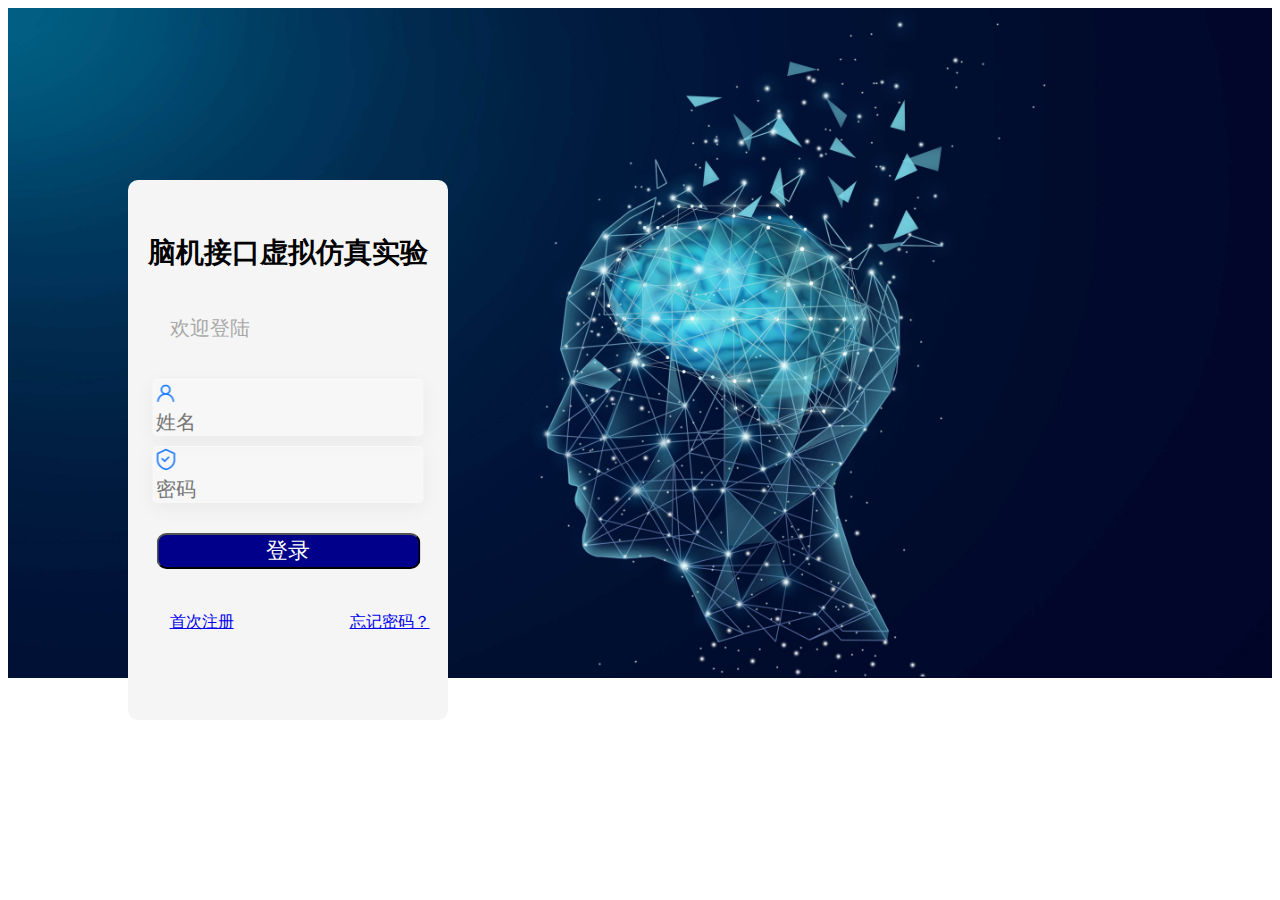
==== index.html @ 6a5bd4f7 "Add files via upload" ====
<!DOCTYPE html>
<html lang="en">
<head>
    <meta charset="UTF-8">
    <title>脑机接口虚拟仿真实验</title>
    <link rel="stylesheet" type="text/css" href="../css/index_CSS.css">
</head>
<body>
    <script src="../js/login.js"></script>
    <div class="home">
        <img class="background" src="../img/首页背景2.jfif" width="100%" alt="ERROR">
        <div class="login">
            <span class="login_title">脑机接口虚拟仿真实验</span>
            <span class="login_login">欢迎登陆</span>
<!-- 登录框-->
            <form class="login_form" name="login_form"  method="post">
                <div class="login_form_box">
                    <img src="../img/图标-用户.png" width=25px alt="ERROR">
                    <input class="login_form_box_" type="text" placeholder="姓名" name="login_name">
                </div>
                <div class="login_form_box">
                    <img src="../img/图标-安全隐私.png" width=25px alt="ERROR">
                    <input class="login_form_box_" type="password" placeholder="密码" name="login_password">
                </div>
                <div class="login_form_login">
                    <input  type="button" value="登录" name="login" onclick="log()">
                </div>
            </form>
<!--注册、忘记密码页面跳转-->
            <div class="login_jump">
                <a class="login_jump_enroll" href="enroll.html">首次注册</a>
                <a class="login_jump_forget" href="forget.html">忘记密码？</a>
            </div>

        </div>

    </div>


</body>
</html>
---- css/index_CSS.css ----
/*登录框*/
.login
{
    width:25%;
    height: 60%;
    border-radius: 10px;
    position: absolute;
    top: 20%;
    left: 10%;
    background-color: whitesmoke;
    overflow: hidden;
}
.login_title
{
    position: inherit;
    clear:both;
    text-align:center;
    width:100%;
    height: 15%;
    top:10%;
    font-size: 28px;
    font-family: "Adobe 宋体 Std L";
    font-weight: bold;
}
.login_login
{
    position:absolute;
    /*width: 100%;*/
    /*height: 10px;*/
    top:25%;
    left: 13%;
    font-family: "Adobe 宋体 Std L";
    color: darkgrey;
    font-size: 20px;

    /*text-align: left;*/
}
.login_form
{
    position: absolute;
    top:35%;
    left: 50%;
    transform: translate(-50%,0);
    min-width: 260px;

}
.login_form_box
{
        background: rgba(255, 255, 255, 0.2);
        outline: none;
        border-radius: 5px;
        border: 1px solid rgba(255, 255, 255, 0.5);
        border-right: 1px solid rgba(255, 255, 255, 0.2);
        border-bottom: 1px solid rgba(255, 255, 255, 0.2);
        font-size: 20px;
        letter-spacing: 1px;
        color: darkgrey;
        box-shadow: 0 5px 20px rgba(0, 0, 0, 0.05);
    margin-bottom:10px ;
    margin-top: 10px;
}
.login_form_box_
{
    background: none;
    outline: none;
    border: none;
    font-size: 20px;
}

.login_form_login
{
    position: absolute;
    left: 50%;
    transform: translate(-50%,0);
    margin-bottom:10px ;
    margin-top: 20px;
    min-height: 40px;
}
.login_form_login input
{
        background: darkblue;
        color: white;
    font-size: 22px;
    width: 12em;
    border-radius:10px;
}
.login_jump
{
    position: inherit;
    left: 13%;
    top:80%;
    min-width: 260px;
}
.login_jump_forget
{
    float: right;
}
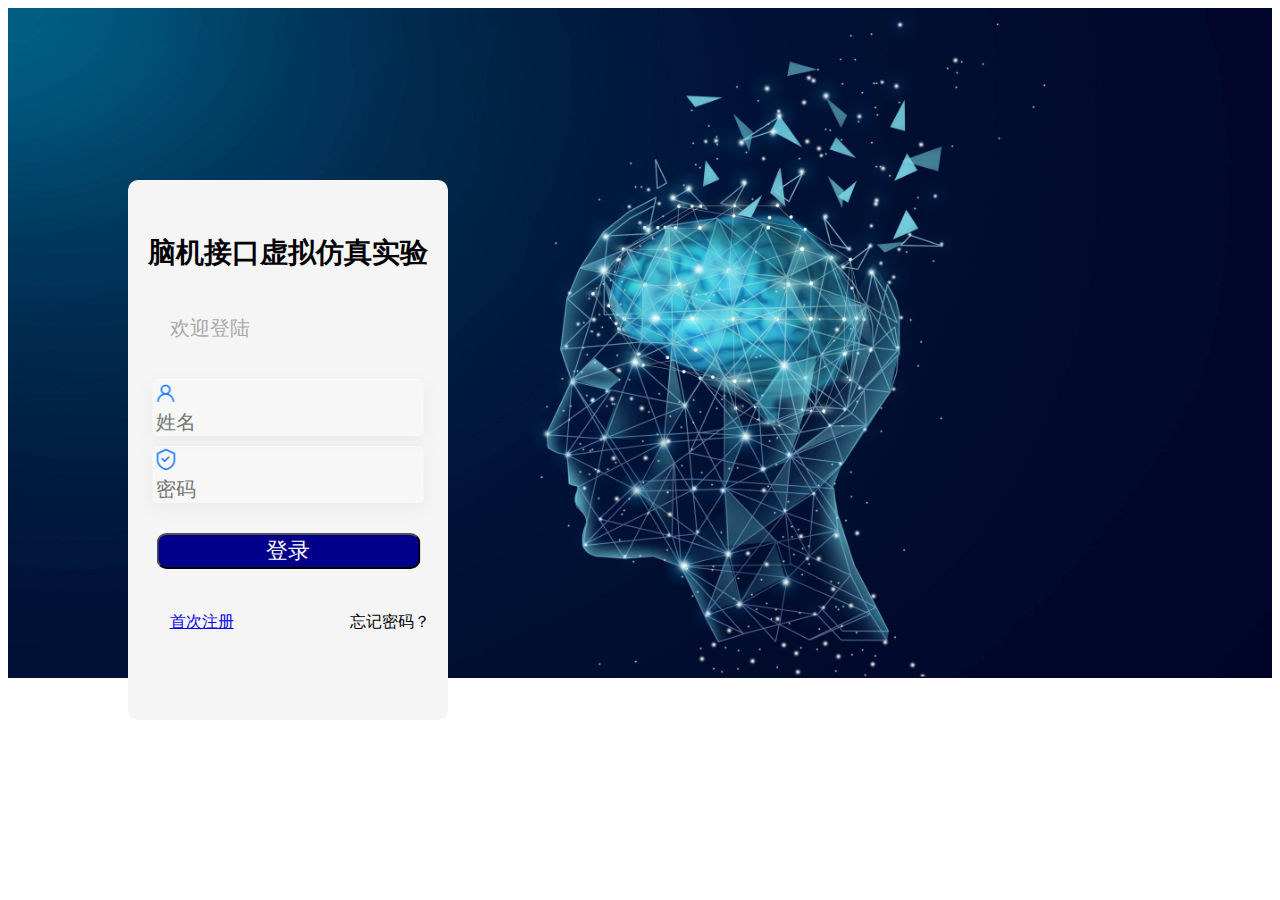
==== commit aa769c77: "Add files via upload" ====
--- a/index.html
+++ b/index.html
@@ -3,23 +3,25 @@
 <head>
     <meta charset="UTF-8">
     <title>脑机接口虚拟仿真实验</title>
-    <link rel="stylesheet" type="text/css" href="../css/index_CSS.css">
+    <link rel="stylesheet" type="text/css" href="css/index_CSS.css">
+    <script src="js/login.js"></script>
 </head>
 <body>
-    <script src="../js/login.js"></script>
+
+
     <div class="home">
-        <img class="background" src="../img/首页背景2.jfif" width="100%" alt="ERROR">
+        <img class="background" src="img/首页背景2.jfif" width="100%" alt="ERROR">
         <div class="login">
             <span class="login_title">脑机接口虚拟仿真实验</span>
             <span class="login_login">欢迎登陆</span>
 <!-- 登录框-->
-            <form class="login_form" name="login_form"  method="post">
+            <form class="login_form" name="login_form" >
                 <div class="login_form_box">
-                    <img src="../img/图标-用户.png" width=25px alt="ERROR">
+                    <img src="img/图标-用户.png" width=25px alt="ERROR">
                     <input class="login_form_box_" type="text" placeholder="姓名" name="login_name">
                 </div>
                 <div class="login_form_box">
-                    <img src="../img/图标-安全隐私.png" width=25px alt="ERROR">
+                    <img src="img/图标-安全隐私.png" width=25px alt="ERROR">
                     <input class="login_form_box_" type="password" placeholder="密码" name="login_password">
                 </div>
                 <div class="login_form_login">
@@ -28,8 +30,8 @@
             </form>
 <!--注册、忘记密码页面跳转-->
             <div class="login_jump">
-                <a class="login_jump_enroll" href="enroll.html">首次注册</a>
-                <a class="login_jump_forget" href="forget.html">忘记密码？</a>
+                <a class="login_jump_enroll" href="static/enroll.html">首次注册</a>
+                <a class="login_jump_forget" onclick="forget()">忘记密码？</a>
             </div>
 
         </div>
